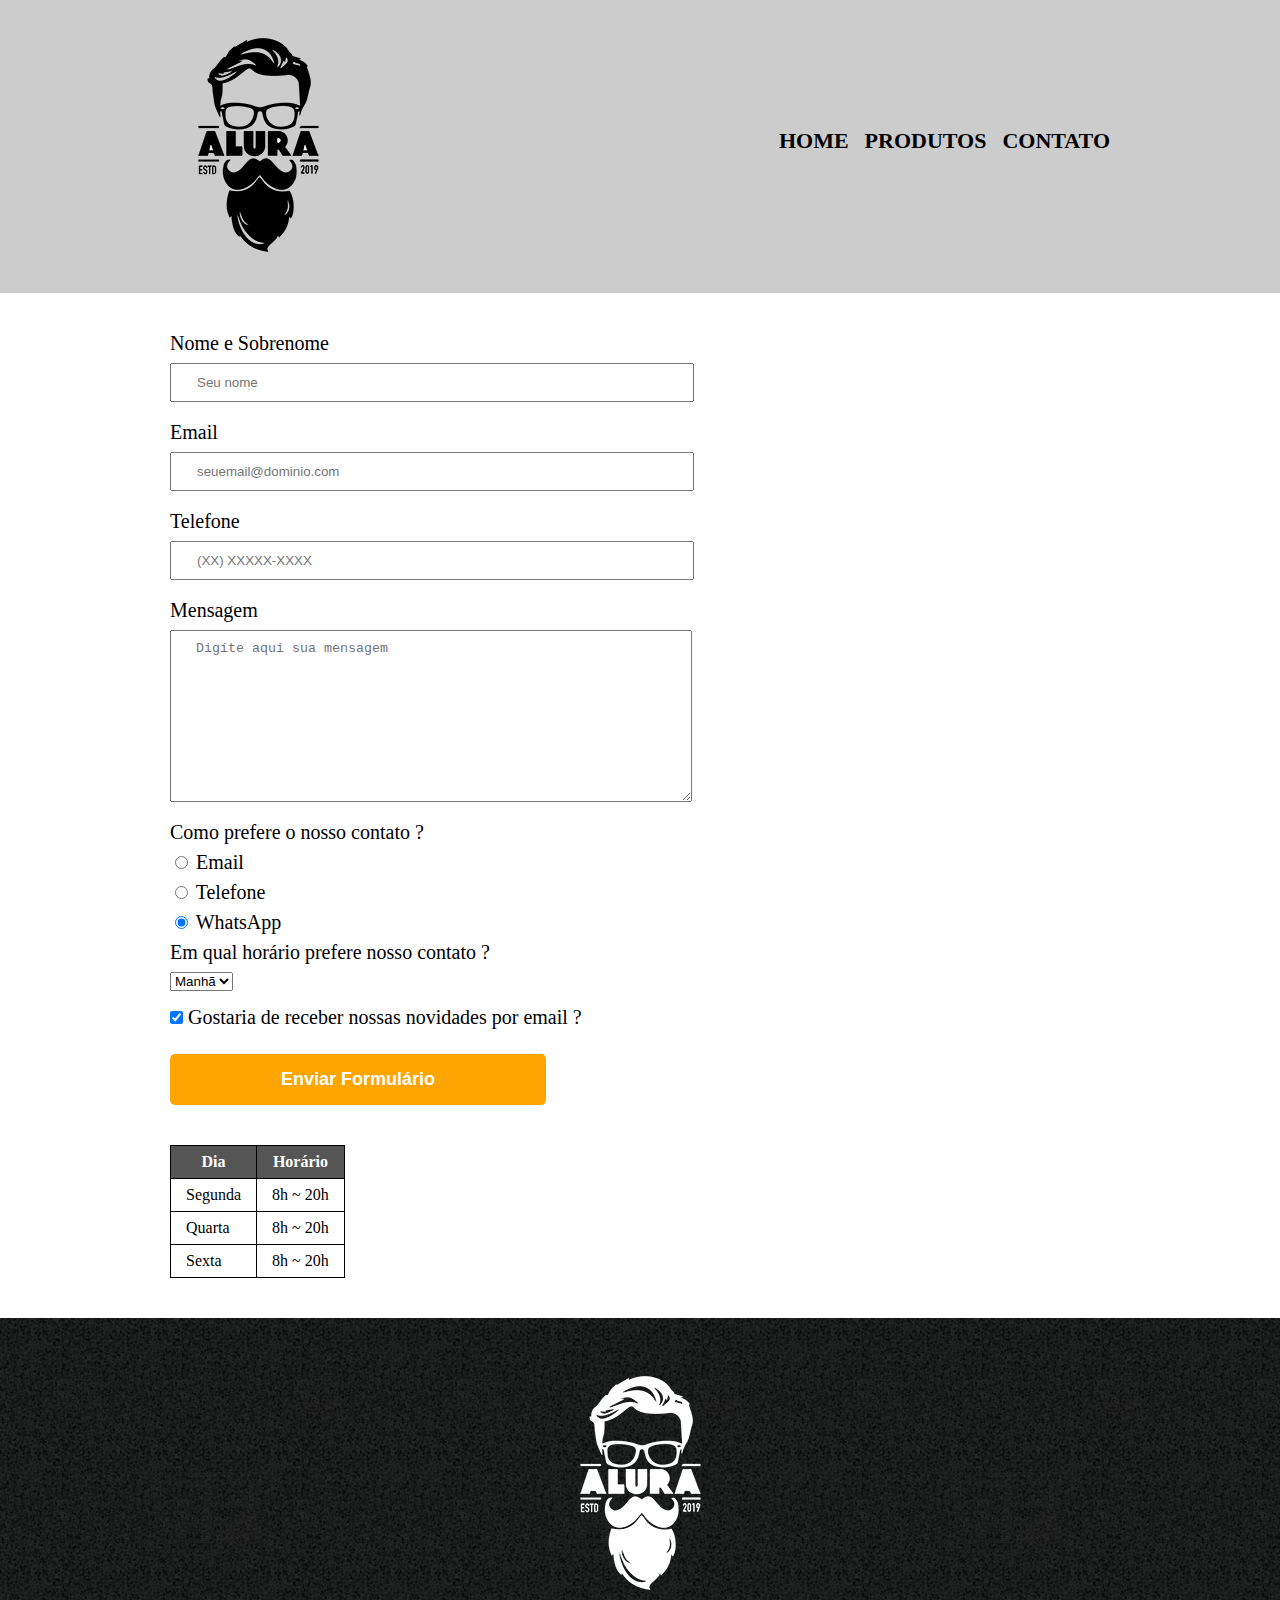
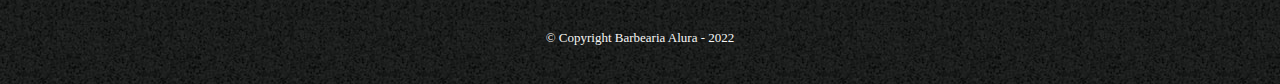
==== contato.html @ 108c7690 "primeiro commmit com a página home, contato e produtos iniciadas" ====
<!DOCTYPE html>
<html lang="pt-br">
<head>
    <meta charset="UTF-8">
    <link rel="stylesheet" href="reset.css">
    <link rel="stylesheet" href="style.css">
    <title>Contato - Barbearia Alura</title>
</head>
<body>
    <header>
        <div class="caixa">
            <h1><img src="logo.png" alt="Logo da Barbearia Alura"></h1>
            <nav>
                <ul>
                    <li><a href="index.html" target="blank">Home</a></li>
                    <li><a href="produtos.html" target="blank">Produtos</a></li>
                    <li><a href="contato.html" target="blank">Contato</a></li>
                </ul>
            </nav>
    </div>
    </header>

    <main>
        <form>
            <label for="nome-sobrenome">Nome e Sobrenome</label>
            <input type="text" id="nome-sobrenome" class="input-padrao" placeholder="Seu nome" required>

            <label for="email">Email</label>
            <input type="email" id="email" class="input-padrao" placeholder="seuemail@dominio.com" required>

            <label for="telefone">Telefone</label>
            <input type="tel" id="telefone" class="input-padrao" placeholder="(XX) XXXXX-XXXX" required> 

            <label for="mensagem">Mensagem</label>
            <textarea cols="70" rows="10" id="mensagem" class="input-padrao" placeholder="Digíte aqui sua mensagem" required></textarea>

        <fieldset>
            <legend>Como prefere o nosso contato ?</legend>
            <label for="radio-email"><input type="radio" name="contato" value="email" id="radio-email">
                Email</label>
            

            <label for="radio-telefone"><input type="radio" name="contato" value="telefone" id="radio-telefone">
                Telefone</label>
            

            <label for="radio-whatsapp"><input type="radio" name="contato" value="whatsapp" id="radio-whatsapp" checked>
                WhatsApp</label>            
        </fieldset>
        
        <fieldset>
            <legend>Em qual horário prefere nosso contato ?</legend>
            <select>
                <option>Manhã</option>
                <option>Tarde</option>
                <option>Noite</option>
            </select>
        </fieldset>

            <label><input class="checkbox" type="checkbox" checked> Gostaria de receber nossas novidades por email ?</label>
            <input type="submit" value="Enviar Formulário" class="enviar"> 
        </form>

        <table>
            <thead>
                <tr>
                    <th>Dia</th>
                    <th>Horário</th>
                </tr>
            </thead>
            <tbody>
                <tr>
                    <td>Segunda</td>
                    <td>8h ~ 20h</td>
                </tr>

                <tr>
                    <td>Quarta</td>
                    <td>8h ~ 20h</td>
                </tr>

                <tr>
                    <td>Sexta</td>
                    <td>8h ~ 20h</td>
                </tr>
            </tbody>
        </table>
    </main>

    <footer>
        <img src="logo-branco.png" alt="Logo da Barbearia Alura">
        <p class="copyright">&copy; Copyright Barbearia Alura - 2022</p>
    </footer>
</body>
</html>
---- style.css ----
header{
    background: #CCCCCC;
    padding: 20px;
}

.caixa{
    position: relative;
    width: 940px;
    margin: 0 auto;
}
nav{
    position: absolute;
    top: 110px;
    right: 0px;
}
nav li{
    display: inline;
    margin: 0 0 0 12px;
}

nav a{
    text-transform: uppercase;
    color: black;
    font-weight: bold;
    font-size: 22px;
    text-decoration: none;
}

nav a:hover{
    color: goldenrod;
    font-weight: bold;
}

.produtos{
    width: 940px;
    margin: 0 auto;
    padding:50px 0;
}
.produtos li{
    display: inline-block;
    text-align: center;
    vertical-align: top;
    width: 30%;
    margin: 0 1.5%;
    padding: 30px 20px;
    box-sizing: border-box;
    border: 3px solid #000;
    border-radius: 15px;
}

.produtos li:hover{
    border-color: goldenrod;
}

.produtos li:hover h2{
    font-size: 35px;
    font-weight: bold;
}

.produtos li:active{
    border-color: greenyellow;
}

.produtos h2{
    font-size: 30px;
    font-weight: bold;
}

.produto-descricao{
    font-size: 18px;
}
.produto-preco{
    font-size: 22px;
    font-weight: bold;
    margin-top: 10px;
}

footer{
    text-align: center;
    background: url(bg.jpg);
    padding: 40px 0;
}

.copyright{
    color: whitesmoke;
    font-size: 13px;
    margin-top: 20px;
    
}

main{
    width: 940px;
    margin: 0 auto;
}

form{
    margin: 40px 0;
}

form label, form legend{
    display: block;
    font-size: 20px;
    margin: 0 0 10px;
}

.input-padrao{
    display: block;
    margin: 0 0 20px;
    padding: 10px 25px;
    width: 50%;
}

.checkbox{
    margin: 20px 0;
}

.enviar{
    width: 40%;
    padding: 15px 0;
    background: orange;
    color: white;
    border-style: none;
    border-radius: 5px;
    font-weight: bold;
    font-size: 18px;
    transition: 0.8s all ease;
    cursor: pointer;
}

.enviar:hover{
    background: orangered;
    transform: scale(1.1);
}

table{
    margin: 20px 0 40px;
}

thead{
    background: #555555;
    color: white;
    font-weight: bold;
}

th, td{
    border: 1px solid black;
    padding: 8px 15px;
}
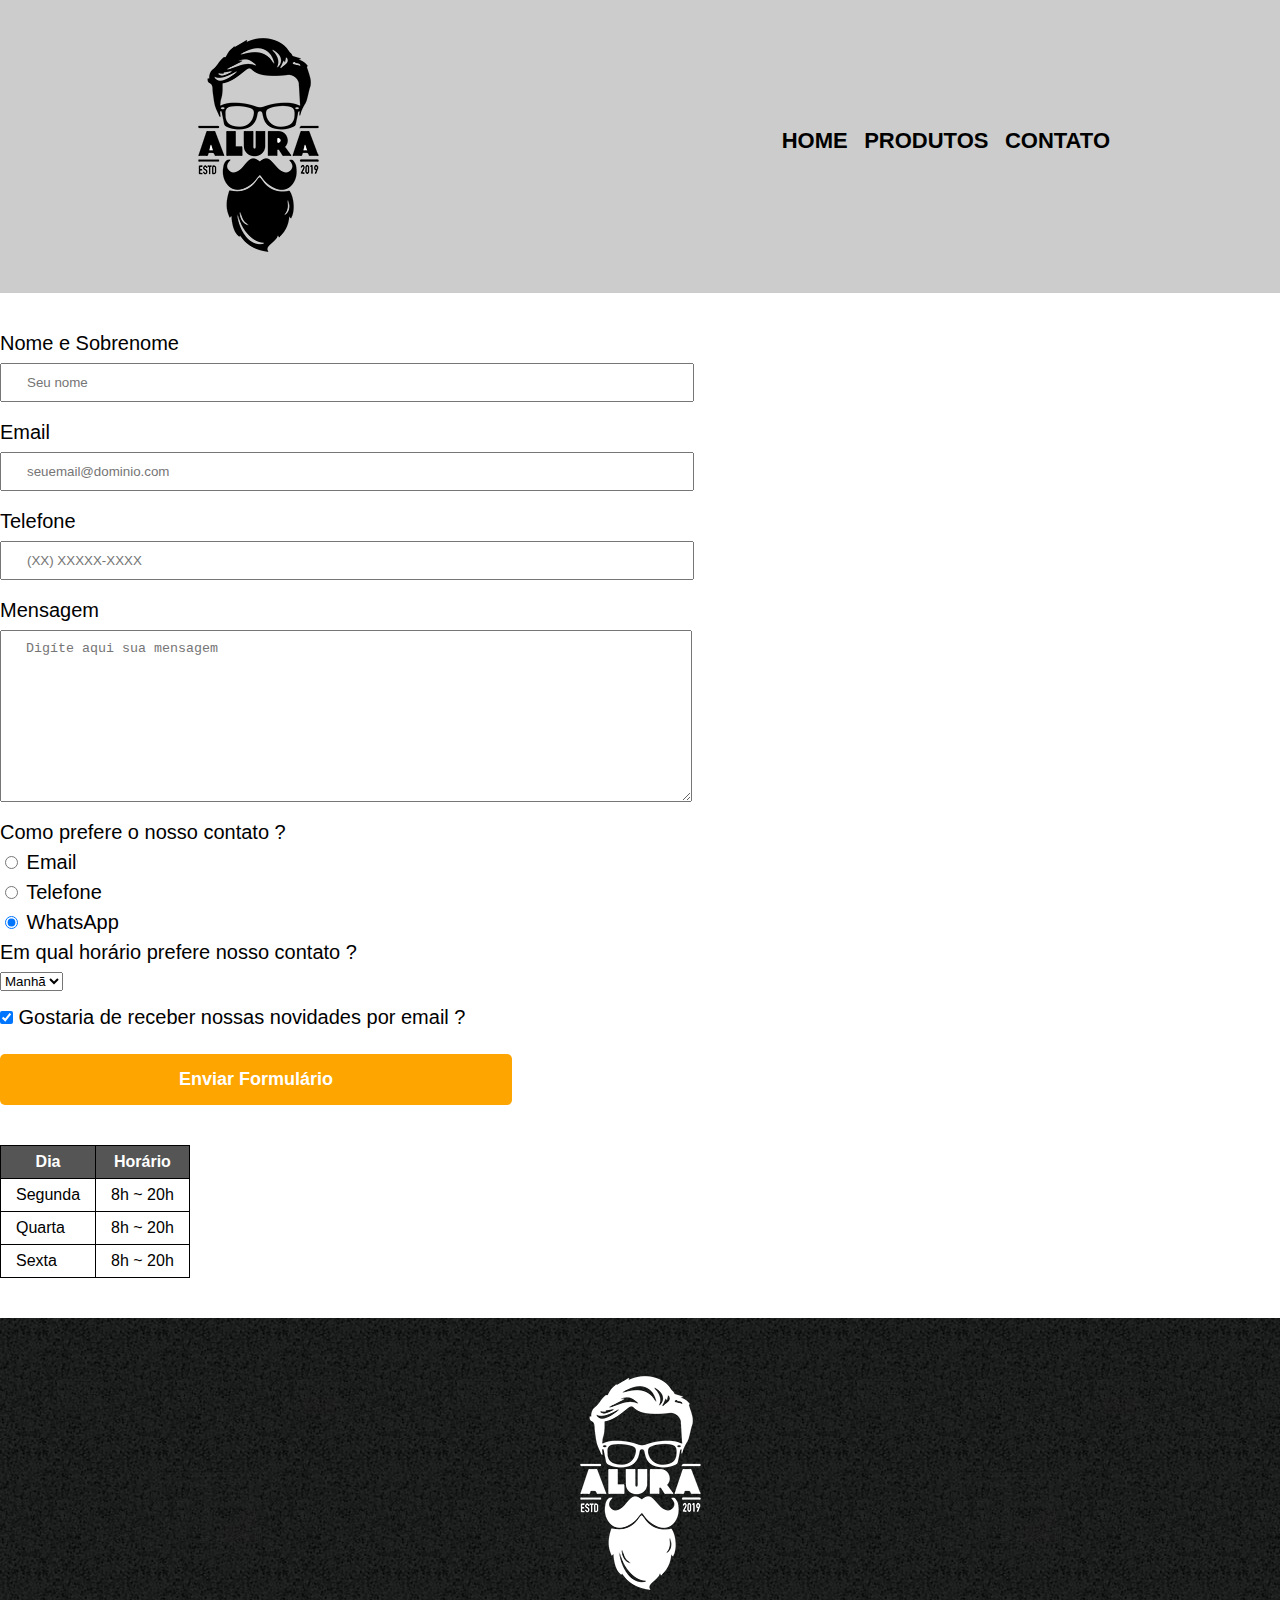
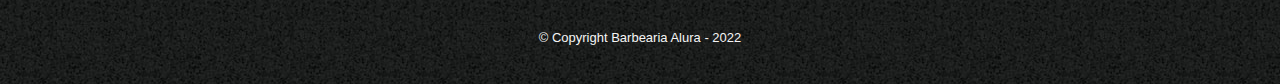
==== commit 088114d7: "add box-shadow no vídeo, add responsividade  max-width 480px" ====
--- a/contato.html
+++ b/contato.html
@@ -2,9 +2,11 @@
 <html lang="pt-br">
 <head>
     <meta charset="UTF-8">
+    <meta name="viewport" content="width=device-width">
+    <title>Contato - Barbearia Alura</title>
+
     <link rel="stylesheet" href="reset.css">
     <link rel="stylesheet" href="style.css">
-    <title>Contato - Barbearia Alura</title>
 </head>
 <body>
     <header>
--- a/style.css
+++ b/style.css
@@ -1,3 +1,6 @@
+body{
+    font-family: 'Montserrat', sans-serif;
+}
 header{
     background: #CCCCCC;
     padding: 20px;
@@ -88,11 +91,6 @@
     
 }
 
-main{
-    width: 940px;
-    margin: 0 auto;
-}
-
 form{
     margin: 40px 0;
 }
@@ -145,4 +143,145 @@
 th, td{
     border: 1px solid black;
     padding: 8px 15px;
+}
+
+
+/* CSS da página Home */
+
+.banner{
+    width: 100%;
+}
+
+.titulo-principal{
+    text-align: center;
+    font-size: 2em;
+    margin: 0 0 1em;
+    /* o clear limpa o atributo float para o resto do código */
+    clear: left;
+    
+}
+
+.principal{
+    width: 940px;
+    margin: 0 auto;
+    padding: 3em 0;
+    background: #FEFEFE;
+}
+
+.principal p{
+    margin: 0 0 1em;
+}
+
+.principal strong{
+    font-weight: bold;
+}
+
+.principal em{
+    font-style: italic;
+}
+
+.mapa{
+    padding: 3em 0;
+    background: linear-gradient(#FEFEFE, #888888);
+}
+
+.mapa p{
+    margin: 0 0 2em;
+    text-align: center;
+}
+
+.mapa-conteudo{
+    width: 940px;
+    margin: 0 auto;
+}
+
+.beneficios{
+    padding: 3em 0;
+    background: #888888;
+}
+
+.conteudo-beneficios{
+    width: 640px;
+    margin: 0 auto;
+
+}
+
+.lista-beneficios{
+    width: 40%;
+    display: inline-block;
+    vertical-align: top;
+}
+
+.itens{
+    line-height: 1.5;
+
+}
+
+.itens::before{
+    content: "✦ ";
+}
+/*itens:first-child é um pseudo elemento que marca o primeiro item da lista,
+sem a necessidade de criar uma nova classe pro item, marcar com o id ou alterar direto no html
+last-child / nth-child são outras formas */
+.itens:first-child{
+    font-weight: bold;
+}
+
+.imagem-beneficios{
+    width: 60%;
+    opacity: 1;
+    transition: 400ms;
+    /* box-shadow cria um efeito de sombra no elemento */
+    box-shadow: 10px 10px 10px #000000;
+}
+
+.imagem-beneficios:hover{
+    opacity: 0.3;
+
+}
+.utensilios{
+    width: 120px;
+    float: left;
+    margin: 0 20px 20px 0;
+}
+
+.video{
+    width: 560px;
+    margin: 2em auto;
+    box-shadow: 0 0 1em gold;
+}
+
+/* responsividade */
+
+@media screen and (max-width: 480px) {
+    .caixa, .principal, .conteudo-beneficios, .mapa-conteudo, .video, .produtos{
+        width: auto;
+    }
+    h1 {
+        text-align: center;
+    }
+    nav{
+        position: static;
+    }
+    nav a{
+        font-size: 21px;
+    }
+    .lista-beneficios, .imagem-beneficios, .produtos li{
+        width: 100%;
+    }
+    .produtos li{
+        margin: 2% 1%;
+    }
+    .input-padrao{
+        width: 86.5%;
+        margin: 5px 3px;
+        padding: 11px 20px;
+    }
+    .enviar{
+        width: 100%;
+        margin: 10px 3px 0 3px;
+    }
+    table{
+        margin: 10% 25%;
+    }
 }